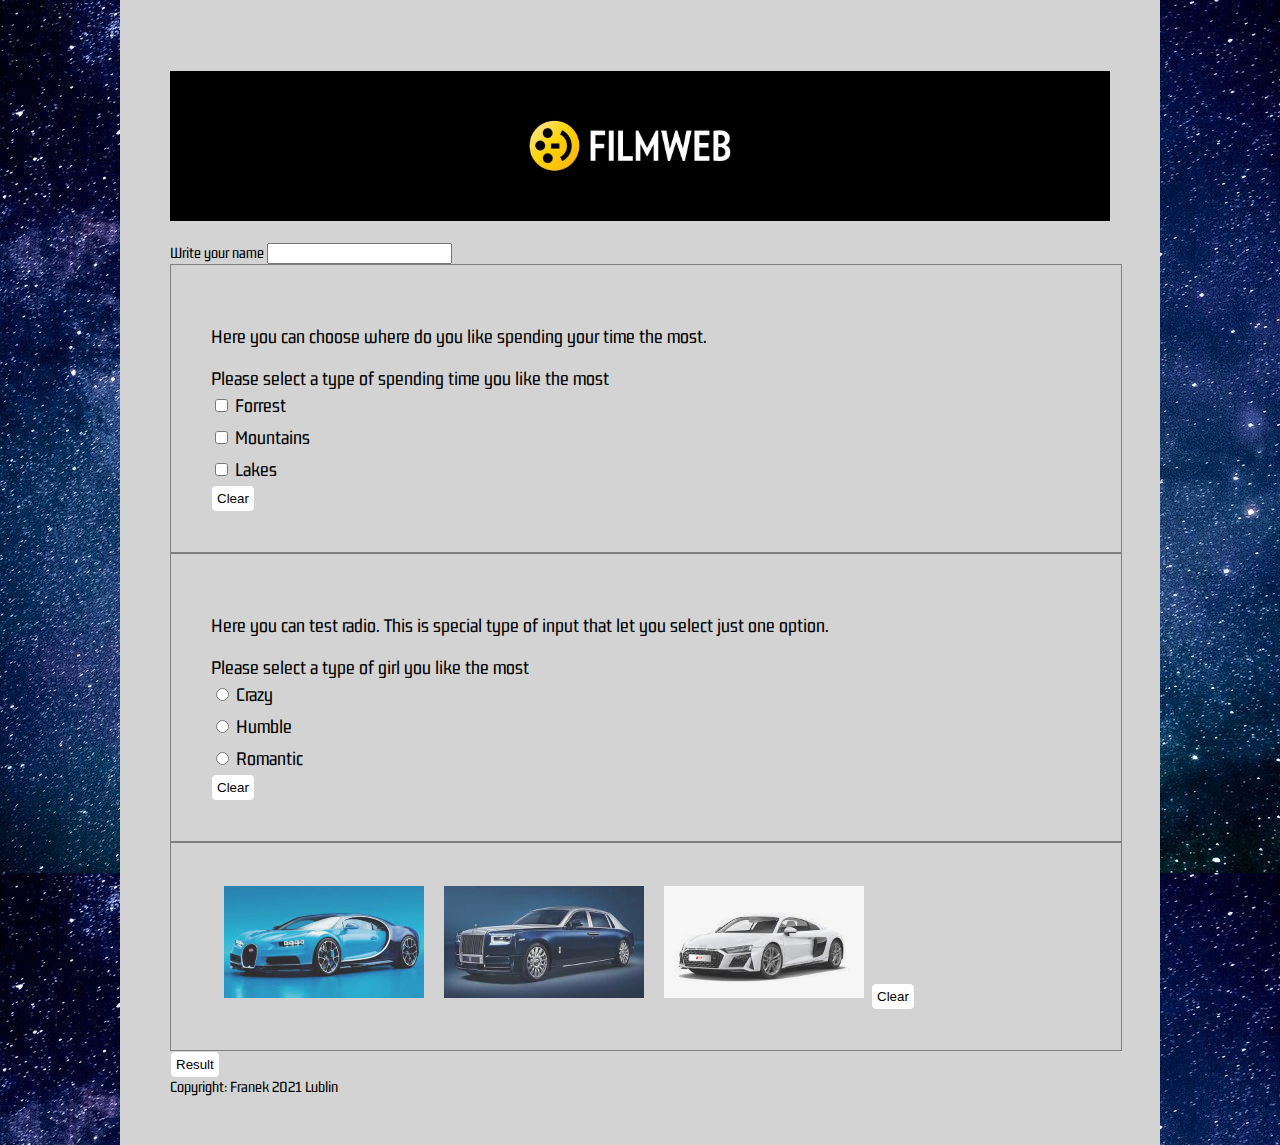
==== index.html @ 51994eb2 "minor fixes" ====
<!doctype html>

<head>
    <title>Project 1</title>
    <meta charset="UTF-8" />
    <link rel="preconnect" href="https://fonts.googleapis.com">
    <link rel="preconnect" href="https://fonts.gstatic.com" crossorigin>
    <link href="https://fonts.googleapis.com/css2?family=Gemunu+Libre:wght@200&display=swap" rel="stylesheet">
    <link rel="stylesheet" href="assets/style.css" />
</head>

<body>
    <div id="main">

        <h1 class="header1"> <a href="https://www.filmweb.pl/"> <img class="logo" src="assets/filmweb.jpg"> </a></h1>
        <!-- <nav>
            Menu główne (in progress)
        </nav> -->
        <div>

        </div>
        <div class="container">
            <span>Write your name</span>
            <input type="text" class="name">
        </div>

        <div class="checkbox">
            <p class="comment">Here you can choose where do you like spending your time the most.</p>
            <span class="desription">Please select a type of spending time you like the most</span>
            <div class="option">
                <input type="checkbox" id="forest" name="forest" value="forest">
                <label for="forest">Forrest</label>
            </div>

            <div class="option">
                <input type="checkbox" id="mountains" name="mountains" value="mountains">
                <label for="mountains">Mountains</label>
            </div>

            <div class="option">
                <input type="checkbox" id="lakes" name="lakes" value="lakes">
                <label for="lakes">Lakes</label>
            </div>
            <button class="button clear1">Clear</button>
        </div>

        <div class="radio-box">
            <p class="comment">Here you can test radio. This is special type of input that let you select just one
                option.</p>
            <span class="desription">Please select a type of girl you like the most</span>
            <div class="option">
                <input type="radio" id="crazy" name="girl" value="crazy">
                <label for="crazy">Crazy</label>
            </div>

            <div class="option">
                <input type="radio" id="humble" name="girl" value="humble">
                <label for="humble">Humble</label>
            </div>

            <div class="option">
                <input type="radio" id="romantic" name="girl" value="romantic">
                <label for="romantic">Romantic</label>
            </div>
            <button class="button clear">Clear</button>
            <div id="girl-answer"></div>
        </div>

        <div class="carsbox">
            <img class="car" id="car1" src="assets/car1.jpg" name="bugatti">
            <img class="car" id="car2" src="assets/car2.jpg" name="rollsroyce">
            <img class="car" id="car3" src="assets/car3.jpg" name="audir8">
            <button class="button clear2">Clear</button>
        </div>

        <table class="hidden">
            <tr>
                <th>Number</th>
                <th>Item</th>
                <th>Answer</th>
            </tr>
            <tr id="row1">
                <td></td>
                <td></td>
                <td></td>
            </tr>
            <tr id="row2">
                <td></td>
                <td></td>
                <td></td>
            </tr>
            <tr id="row3">
                <td></td>
                <td></td>
                <td></td>
            </tr>
            <tr id="row4">
                <td></td>
                <td></td>
                <td></td>
            </tr>
        </table>

        <div>
            <button class="button result">Result</button>
        </div>
        <footer>
            Copyright: Franek 2021 Lublin
        </footer>
    </div>


    <script src="js/script.js"></script>
</body>

</html>
---- assets/style.css ----
html,
body {
    padding: 0;
    margin: 0;
    font-family: 'Gemunu Libre', sans-serif;
    background-image: url('back.jpg');
}

.header1 {
    height: 150px;
    background-color: black;
}

.logo {
    margin-left: 33%;
    width: 300px;
    position: relative;
}

#main {
    margin-left: 120px;
    margin-right: 120px;
    padding: 50px;
    background: lightgray;
    position: relative;
}

.button {
    padding: 5px;
    background-color: white;
    border-radius: 5px;
    border: 0.5px solid lightgray;
}

.carsbox,
.radio-box,
.checkbox {
    border: 1px solid gray;
    width: 68vw;
    padding: 40px;
    font-size: 20px;
}

.option {
    padding-top: 5px;
    padding-bottom: 5px;
}

#girl-answer {
    font-size: 33px;
    color: red;
}

.car {
    width: 200px;
    margin-left: 10px;
    display: inline-block;
    transition: transform 0.5s;
    opacity: 0.8;
    overflow: hidden;
    border: 3px solid transparent; /* stops jumping imgs */
}

.car:hover {
    transform: scale(1.5); /* (150% zoom) */
    opacity: 1;
  
    z-index: 9999;
}

.highlitedcar {
    border: 3px solid yellow;
}

.chosencar {
    border: 3px solid black;
    opacity: 1;
}

table {
    font-family: arial, sans-serif;
    border-collapse: collapse;
    width: 100%;
    border: 1px solid black;
}

td,
th {
    border: 1px solid black;
    text-align: left;
    padding: 8px;
}

tr:nth-child(even) {
    background-color: #dddddd;
    border: 1px solid black;
}

.hidden {
    display: none;
}
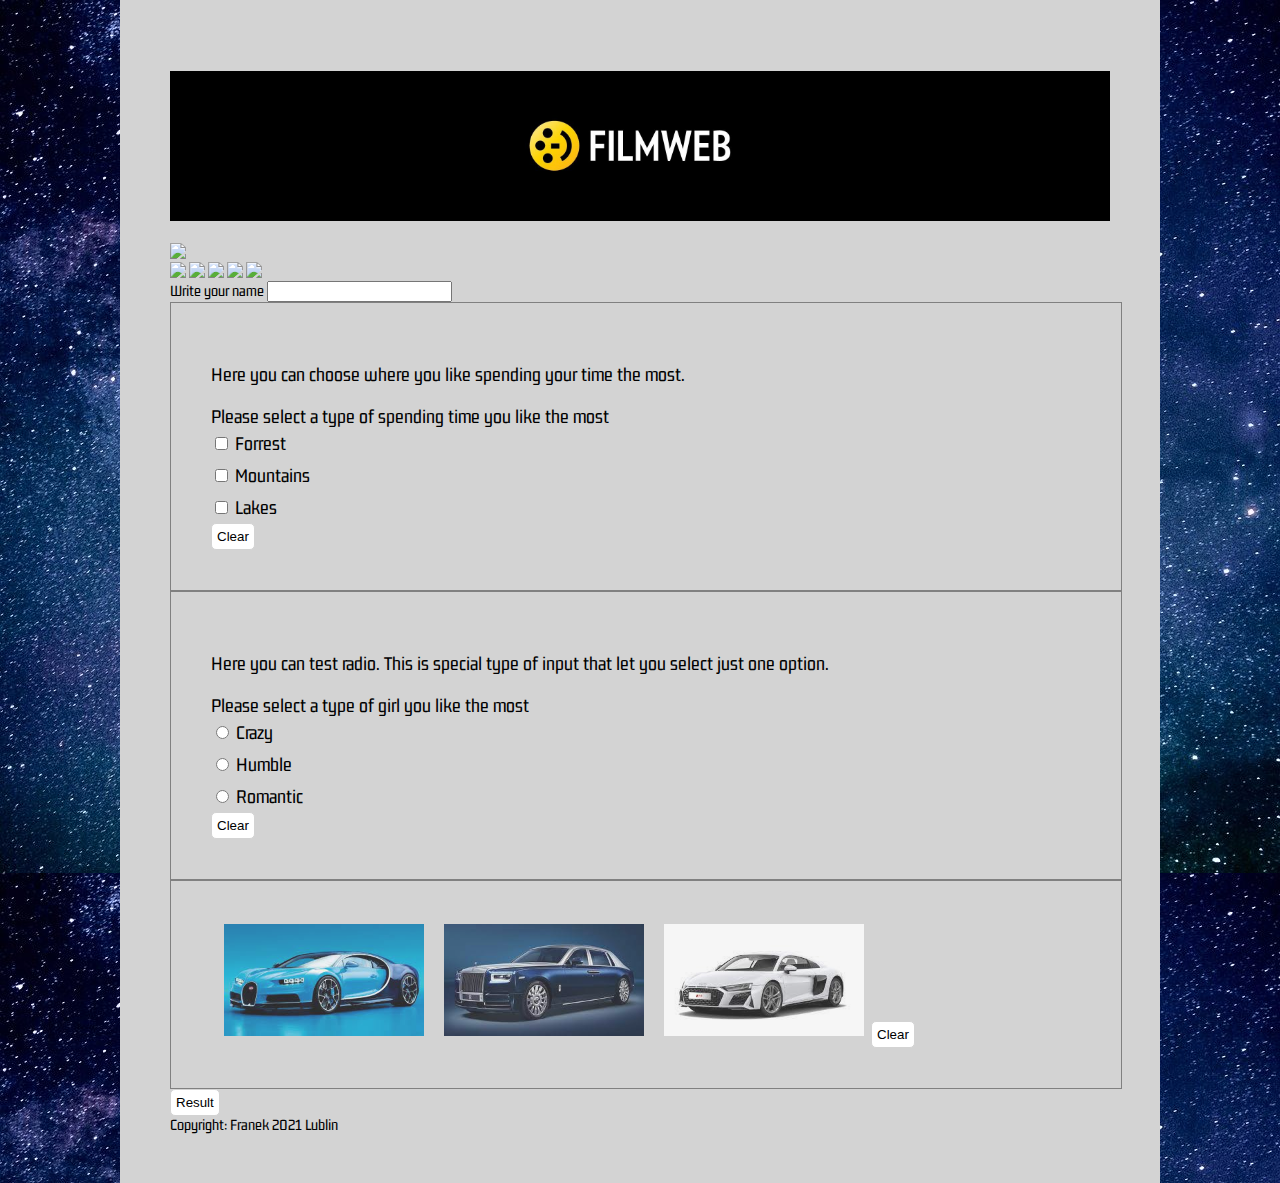
==== commit f9b04031: "thank you css" ====
--- a/index.html
+++ b/index.html
@@ -17,7 +17,16 @@
             Menu główne (in progress)
         </nav> -->
         <div>
-
+            <div draggable="true" class="gamebox"> 
+                <img id="goal" src="assets/goal.png" draggable="true">
+                <div class="balls" draggable="true" >
+                    <img class="ball" draggable="true" ondragstart="drag(event)" src="assets/ball.png">
+                    <img class="ball" draggable="true" src="assets/ball.png">
+                    <img class="ball" draggable="true" src="assets/ball.png">
+                    <img class="ball" draggable="true" src="assets/ball.png">
+                    <img class="ball" draggable="true" src="assets/ball.png">
+                </div>
+            </div>
         </div>
         <div class="container">
             <span>Write your name</span>
@@ -25,7 +34,7 @@
         </div>
 
         <div class="checkbox">
-            <p class="comment">Here you can choose where do you like spending your time the most.</p>
+            <p class="comment">Here you can choose where you like spending your time the most.</p>
             <span class="desription">Please select a type of spending time you like the most</span>
             <div class="option">
                 <input type="checkbox" id="forest" name="forest" value="forest">
@@ -67,13 +76,13 @@
         </div>
 
         <div class="carsbox">
-            <img class="car" id="car1" src="assets/car1.jpg" name="bugatti">
-            <img class="car" id="car2" src="assets/car2.jpg" name="rollsroyce">
-            <img class="car" id="car3" src="assets/car3.jpg" name="audir8">
+            <img class="car" src="assets/car1.jpg" name="bugatti">
+            <img class="car" src="assets/car2.jpg" name="rollsroyce">
+            <img class="car" src="assets/car3.jpg" name="audir8">
             <button class="button clear2">Clear</button>
         </div>
 
-        <table class="hidden">
+        <table class="hidden table">
             <tr>
                 <th>Number</th>
                 <th>Item</th>
@@ -101,6 +110,10 @@
             </tr>
         </table>
 
+        <div class="errormodal hidden">
+            <p id="error-message"></p>
+            <button class="buttonerror button">Ok</button>
+        </div>
         <div>
             <button class="button result">Result</button>
         </div>
--- a/assets/style.css
+++ b/assets/style.css
@@ -32,6 +32,7 @@
     border: 0.5px solid lightgray;
 }
 
+
 .carsbox,
 .radio-box,
 .checkbox {
@@ -58,13 +59,15 @@
     transition: transform 0.5s;
     opacity: 0.8;
     overflow: hidden;
-    border: 3px solid transparent; /* stops jumping imgs */
+
+    border: 3px solid transparent;
+    /* stops jumping imgs */
 }
 
 .car:hover {
-    transform: scale(1.5); /* (150% zoom) */
+    transform: scale(1.5);
+    /* (150% zoom) */
     opacity: 1;
-  
     z-index: 9999;
 }
 
@@ -82,6 +85,7 @@
     border-collapse: collapse;
     width: 100%;
     border: 1px solid black;
+
 }
 
 td,
@@ -96,6 +100,44 @@
     border: 1px solid black;
 }
 
+
 .hidden {
     display: none;
+}
+
+.errormodal {
+    font-family: arial, sans-serif;
+    text-align: center;
+    line-height: 100px;
+    position: absolute;
+    width: 500px;
+    background: rgb(255, 253, 253);
+    opacity: 0.9;
+    z-index: 1000;
+    top: 30vh;
+    left: 50vh;
+}
+
+.error p {
+    display: inline-block;
+    vertical-align: middle;
+    line-height: 1.5;
+}
+
+.error-frame {
+    border: 1px solid red;
+}
+
+.buttonerror {
+    text-align: center;
+    /* line-height: 270px; */
+    top: 38vh;
+    /* left: 65vh; */
+    padding-top: 5px;
+    padding-bottom: 5px;
+    padding-left: 10px;
+    padding-right: 10px;
+    background-color: rgb(35, 206, 26);
+    border-radius: 5px;
+    
 }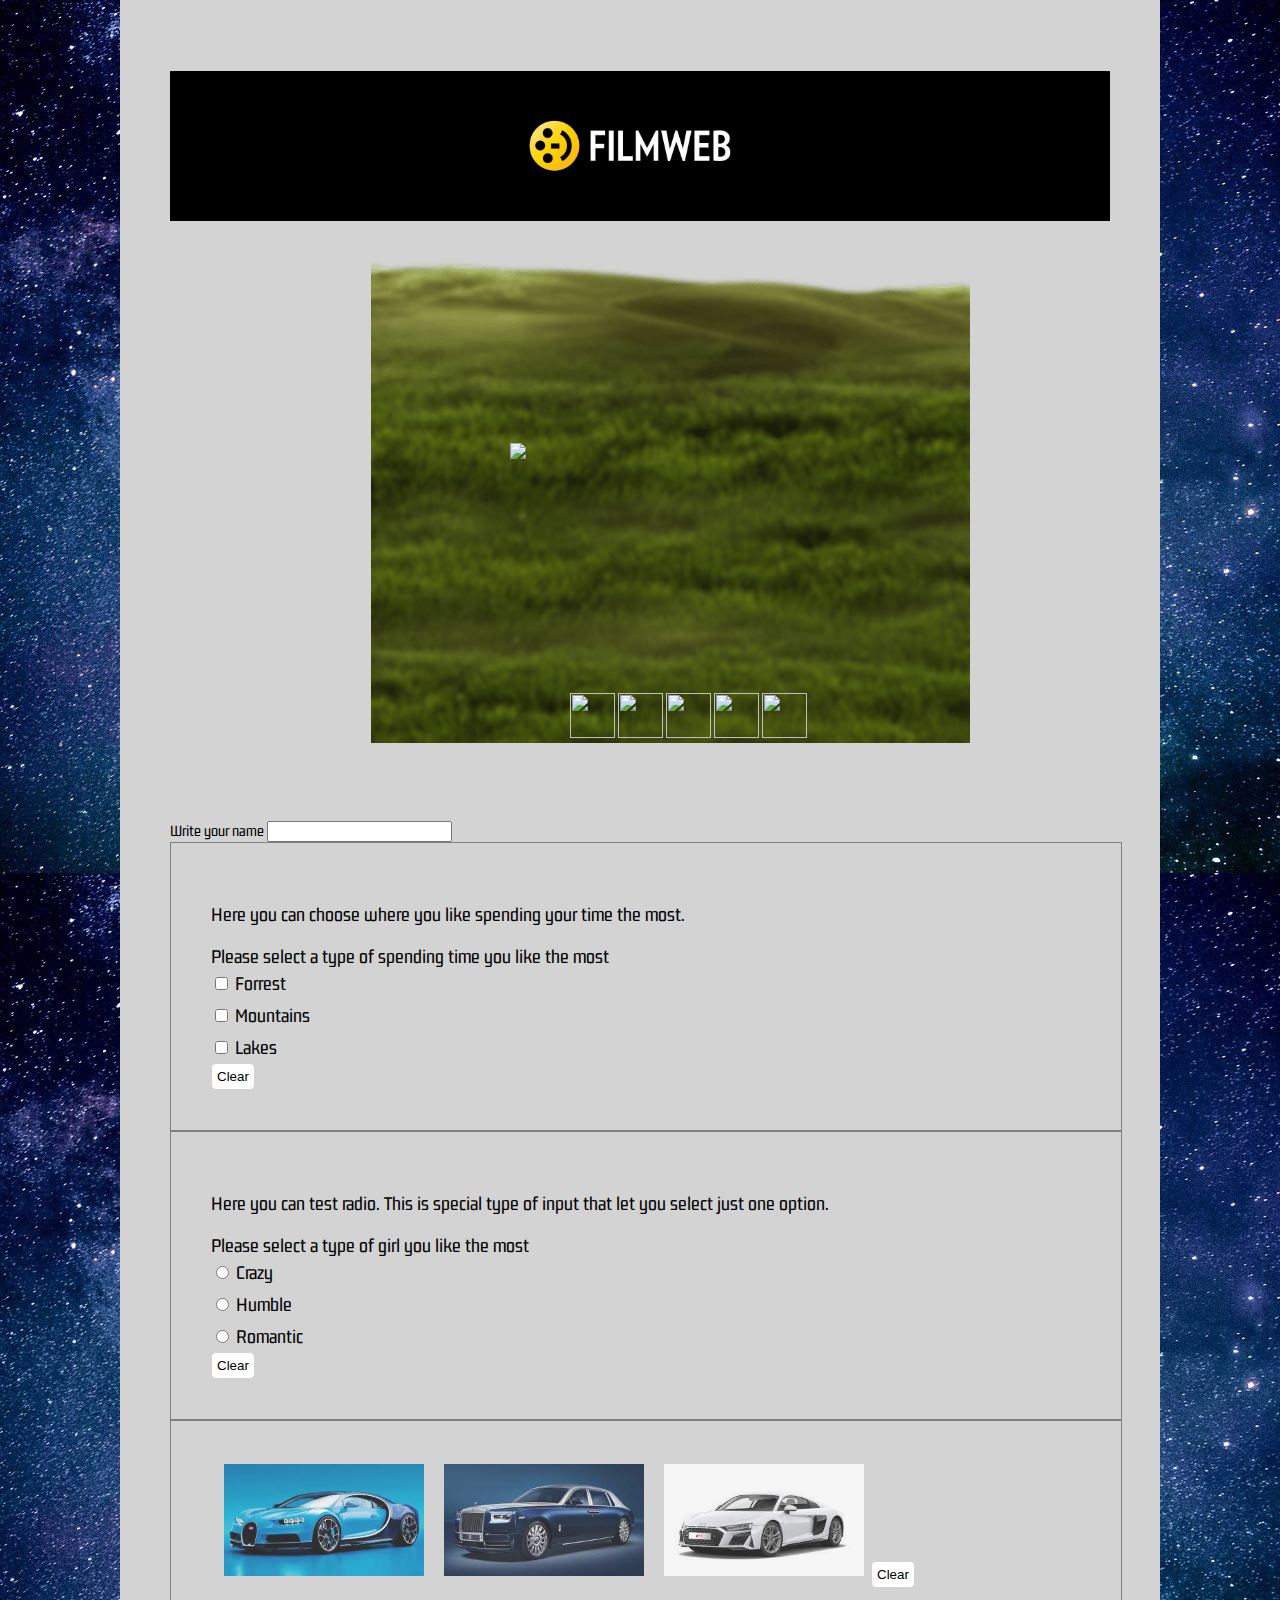
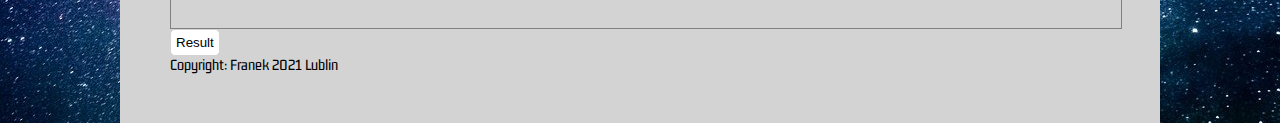
==== commit f0726562: "draganddrop fail" ====
--- a/index.html
+++ b/index.html
@@ -18,9 +18,9 @@
         </nav> -->
         <div>
             <div draggable="true" class="gamebox"> 
-                <img id="goal" src="assets/goal.png" draggable="true">
-                <div class="balls" draggable="true" >
-                    <img class="ball" draggable="true" ondragstart="drag(event)" src="assets/ball.png">
+                <div class="goal" id="goal"></div>
+                <div class="balls">
+                    <img class="ball" id="ballone" draggable="true" src="assets/ball.png">
                     <img class="ball" draggable="true" src="assets/ball.png">
                     <img class="ball" draggable="true" src="assets/ball.png">
                     <img class="ball" draggable="true" src="assets/ball.png">
--- a/assets/style.css
+++ b/assets/style.css
@@ -6,6 +6,9 @@
     background-image: url('back.jpg');
 }
 
+.container {
+    margin-top: 600px;
+}
 .header1 {
     height: 150px;
     background-color: black;
@@ -140,4 +143,41 @@
     background-color: rgb(35, 206, 26);
     border-radius: 5px;
     
-}+}
+
+.gamebox {
+    position: absolute;
+    height: 500px;
+    width: 600px;
+    margin-left: 200px;
+    background-image: url('grass.png');
+    cursor: move;
+    cursor: grab;
+}
+
+.field {
+    height: 33vh;
+    width: 80vh;
+}
+
+.ball {
+    height: 45px;
+    width: 45px;
+    cursor: move;
+    cursor: grab;
+}
+
+.balls {
+    position: relative;
+    margin-top: 450px;
+    margin-left: 200px;
+    z-index: 99;
+}
+
+.goal {
+    width: 300px;
+    position: absolute;
+    margin-top: 100px;
+    margin-left: 70px;
+    /* background-image: url('ball.png') !important; */
+}
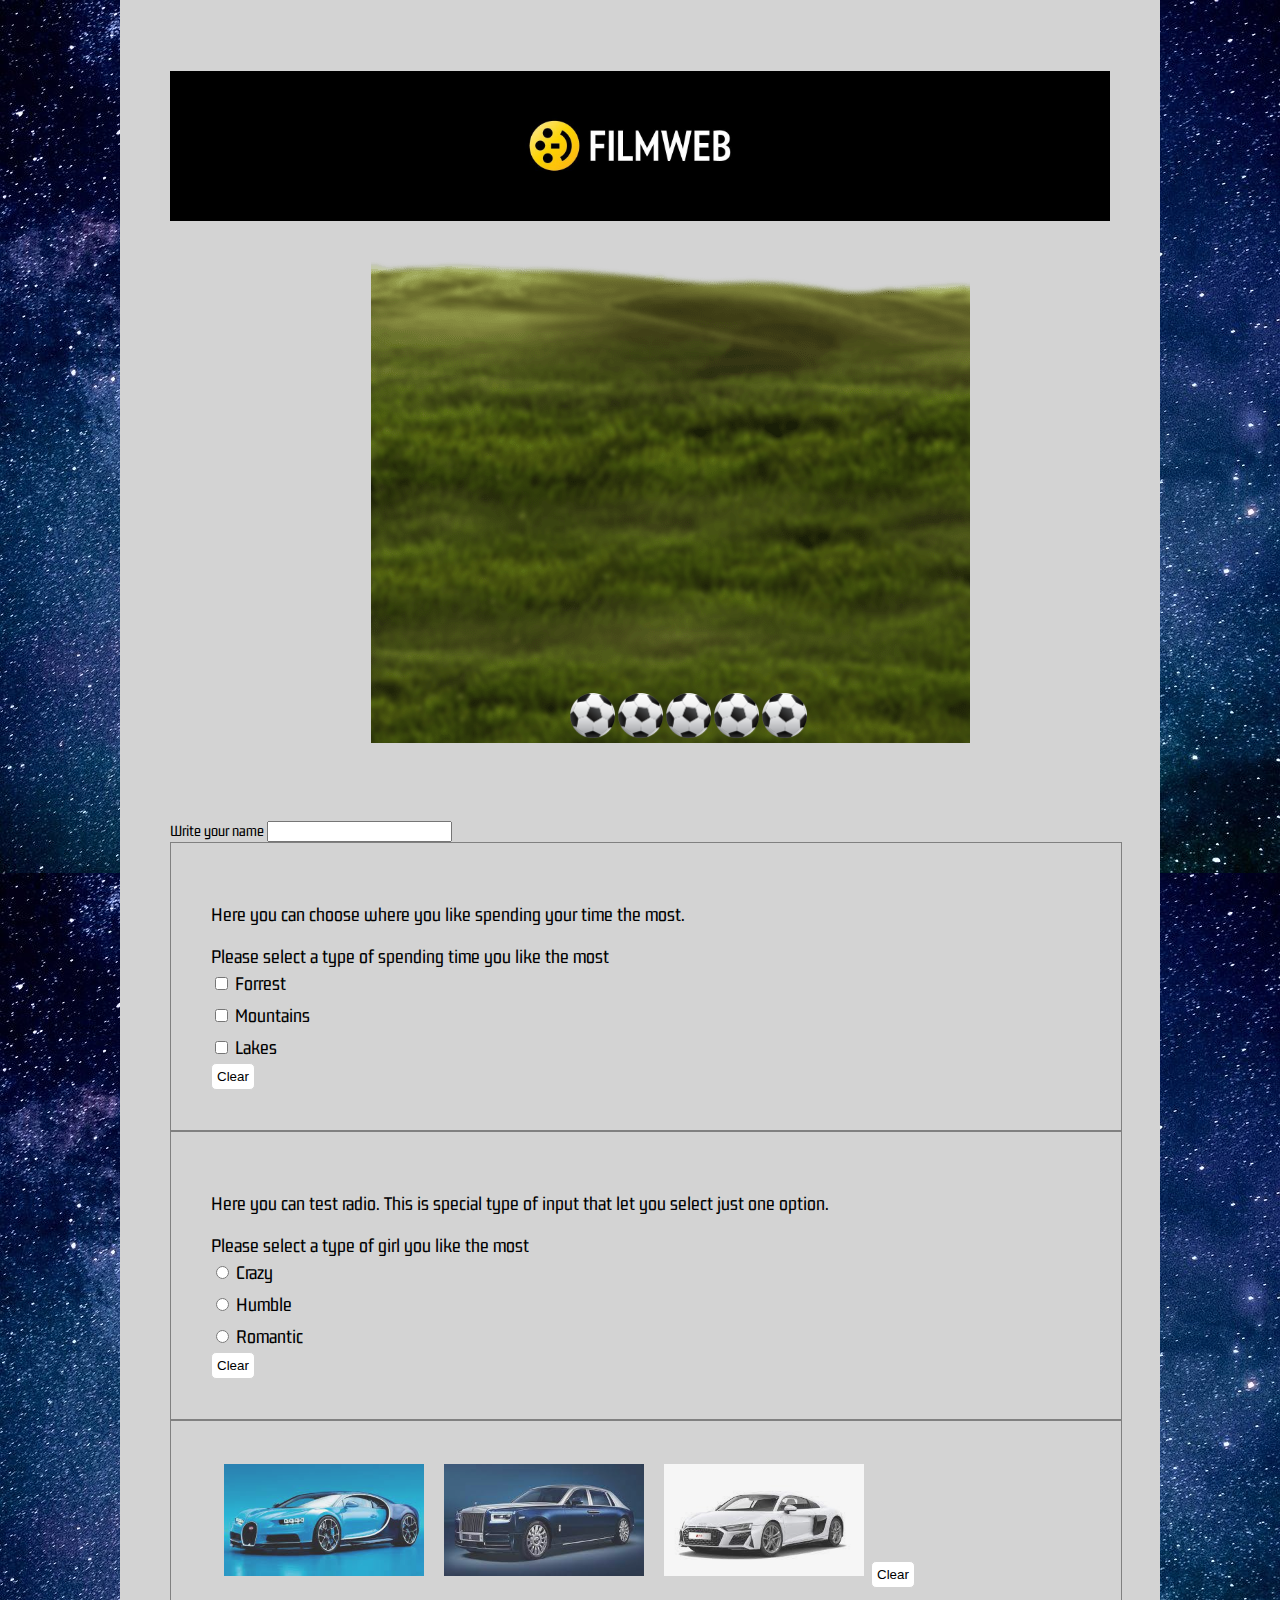
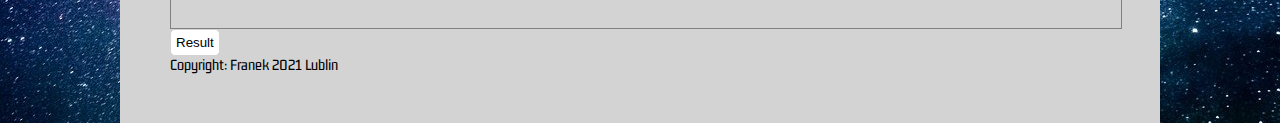
==== commit 60a67058: "code refactored" ====
--- a/index.html
+++ b/index.html
@@ -123,7 +123,8 @@
     </div>
 
 
-    <script src="js/script.js"></script>
+    <script type="module" src="js/main.js"></script> 
+    <!-- it's not exactly module but for practice purpouse -->
 </body>
 
 </html>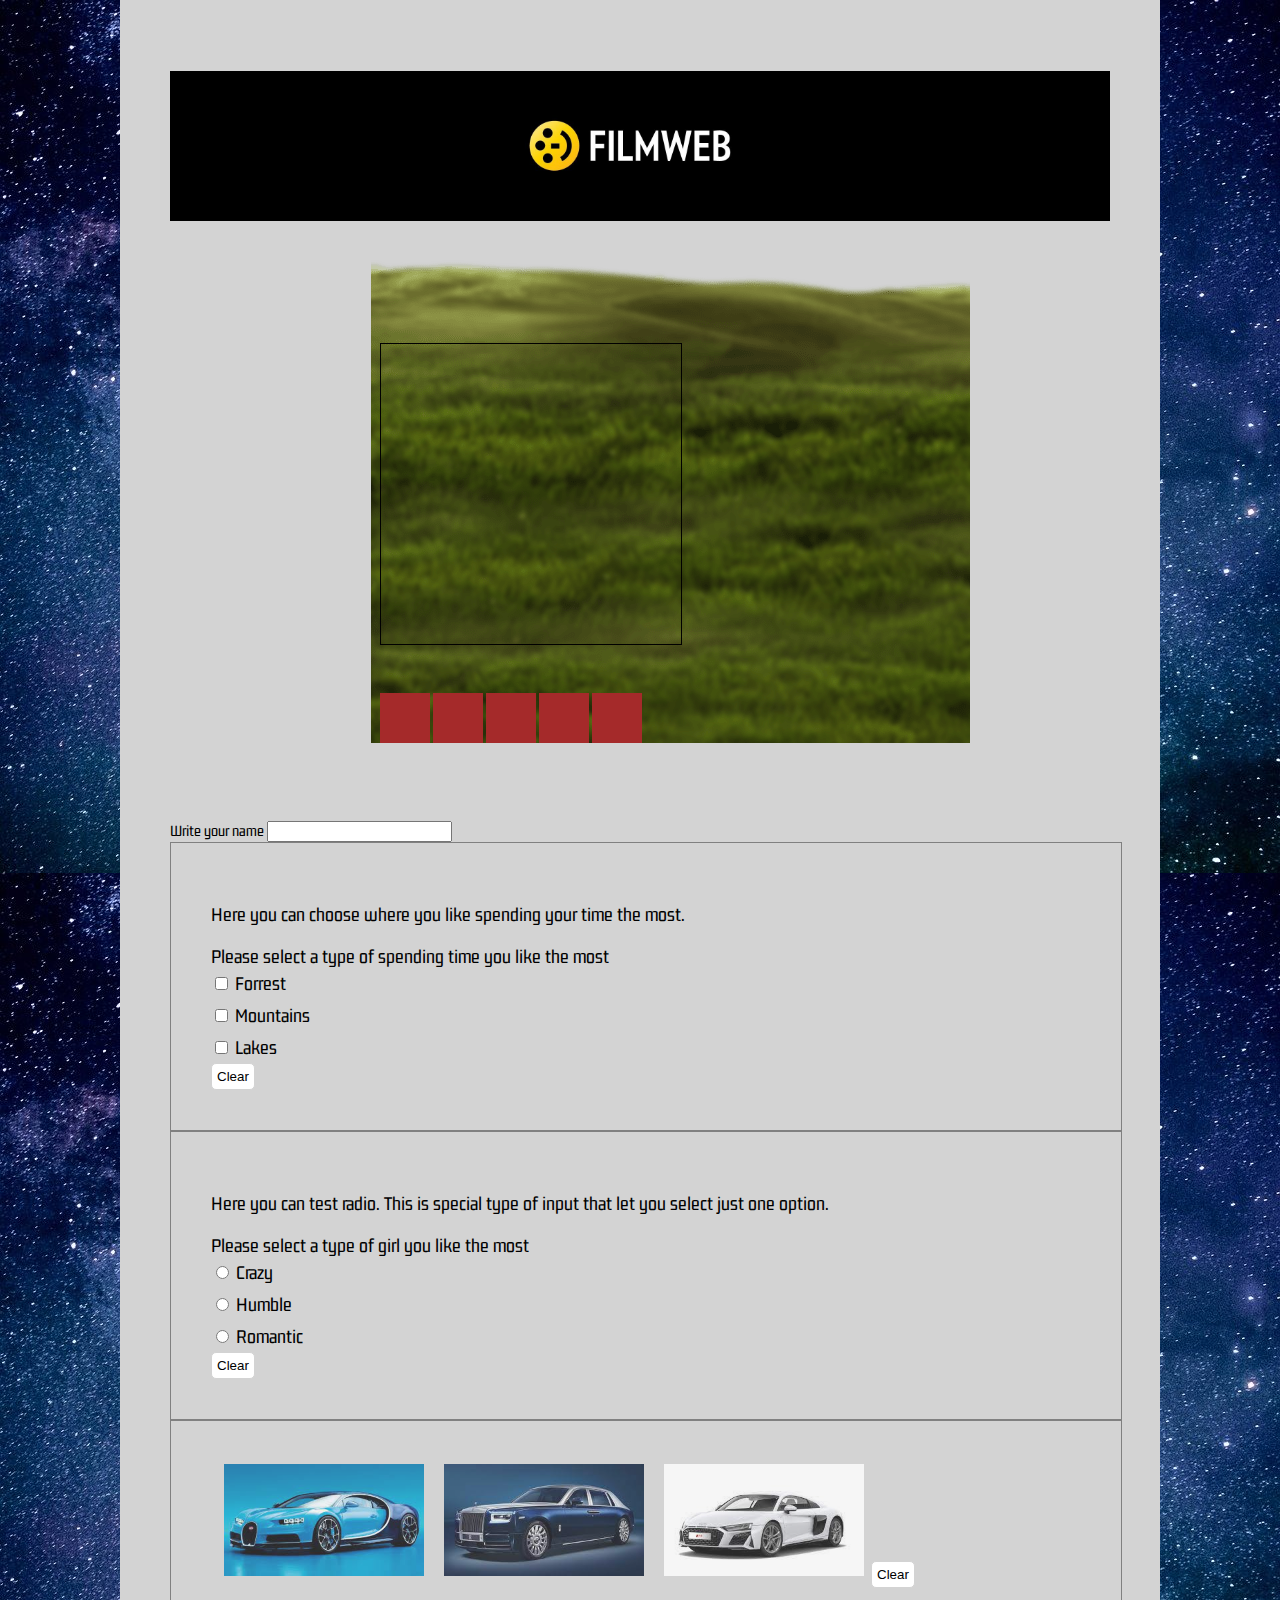
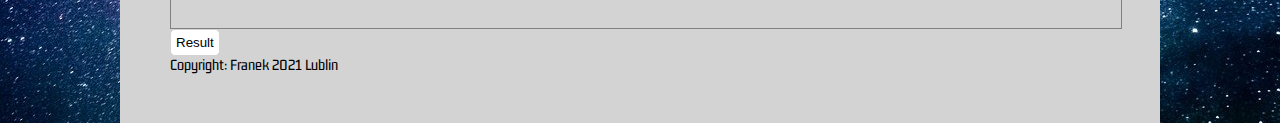
==== commit 9f6de997: "dragandrop" ====
--- a/index.html
+++ b/index.html
@@ -17,14 +17,14 @@
             Menu główne (in progress)
         </nav> -->
         <div>
-            <div draggable="true" class="gamebox"> 
+            <div class="gamebox"> 
                 <div class="goal" id="goal"></div>
                 <div class="balls">
-                    <img class="ball" id="ballone" draggable="true" src="assets/ball.png">
-                    <img class="ball" draggable="true" src="assets/ball.png">
-                    <img class="ball" draggable="true" src="assets/ball.png">
-                    <img class="ball" draggable="true" src="assets/ball.png">
-                    <img class="ball" draggable="true" src="assets/ball.png">
+                    <div class="ball" id="ballone" draggable="true" src="assets/ball.png"></div>
+                    <div class="ball" id="balltwo" draggable="true" src="assets/ball.png"></div>
+                    <div class="ball" id="ballthree" draggable="true" src="assets/ball.png"></div>
+                    <div class="ball" id="ballfour" draggable="true" src="assets/ball.png"></div>
+                    <div class="ball" id="ballfive" draggable="true" src="assets/ball.png"></div>
                 </div>
             </div>
         </div>
@@ -124,6 +124,7 @@
 
 
     <script type="module" src="js/main.js"></script> 
+    <script type="module" src="js/dragDrop.js"></script> 
     <!-- it's not exactly module but for practice purpouse -->
 </body>
 
--- a/assets/style.css
+++ b/assets/style.css
@@ -151,7 +151,6 @@
     width: 600px;
     margin-left: 200px;
     background-image: url('grass.png');
-    cursor: move;
     cursor: grab;
 }
 
@@ -161,23 +160,28 @@
 }
 
 .ball {
-    height: 45px;
-    width: 45px;
+    height: 50px;
+    width: 50px;
+    background-color: brown;
     cursor: move;
     cursor: grab;
+    display: inline-block;
+    /* position: absolute; */
 }
 
 .balls {
     position: relative;
     margin-top: 450px;
-    margin-left: 200px;
+    margin-left: 10px;
     z-index: 99;
 }
 
 .goal {
     width: 300px;
+    height: 300px;
     position: absolute;
     margin-top: 100px;
-    margin-left: 70px;
-    /* background-image: url('ball.png') !important; */
+    margin-left: 10px;
+    border: 1px solid black;
+    /* background-image: url('goal.png') !important; */
 }
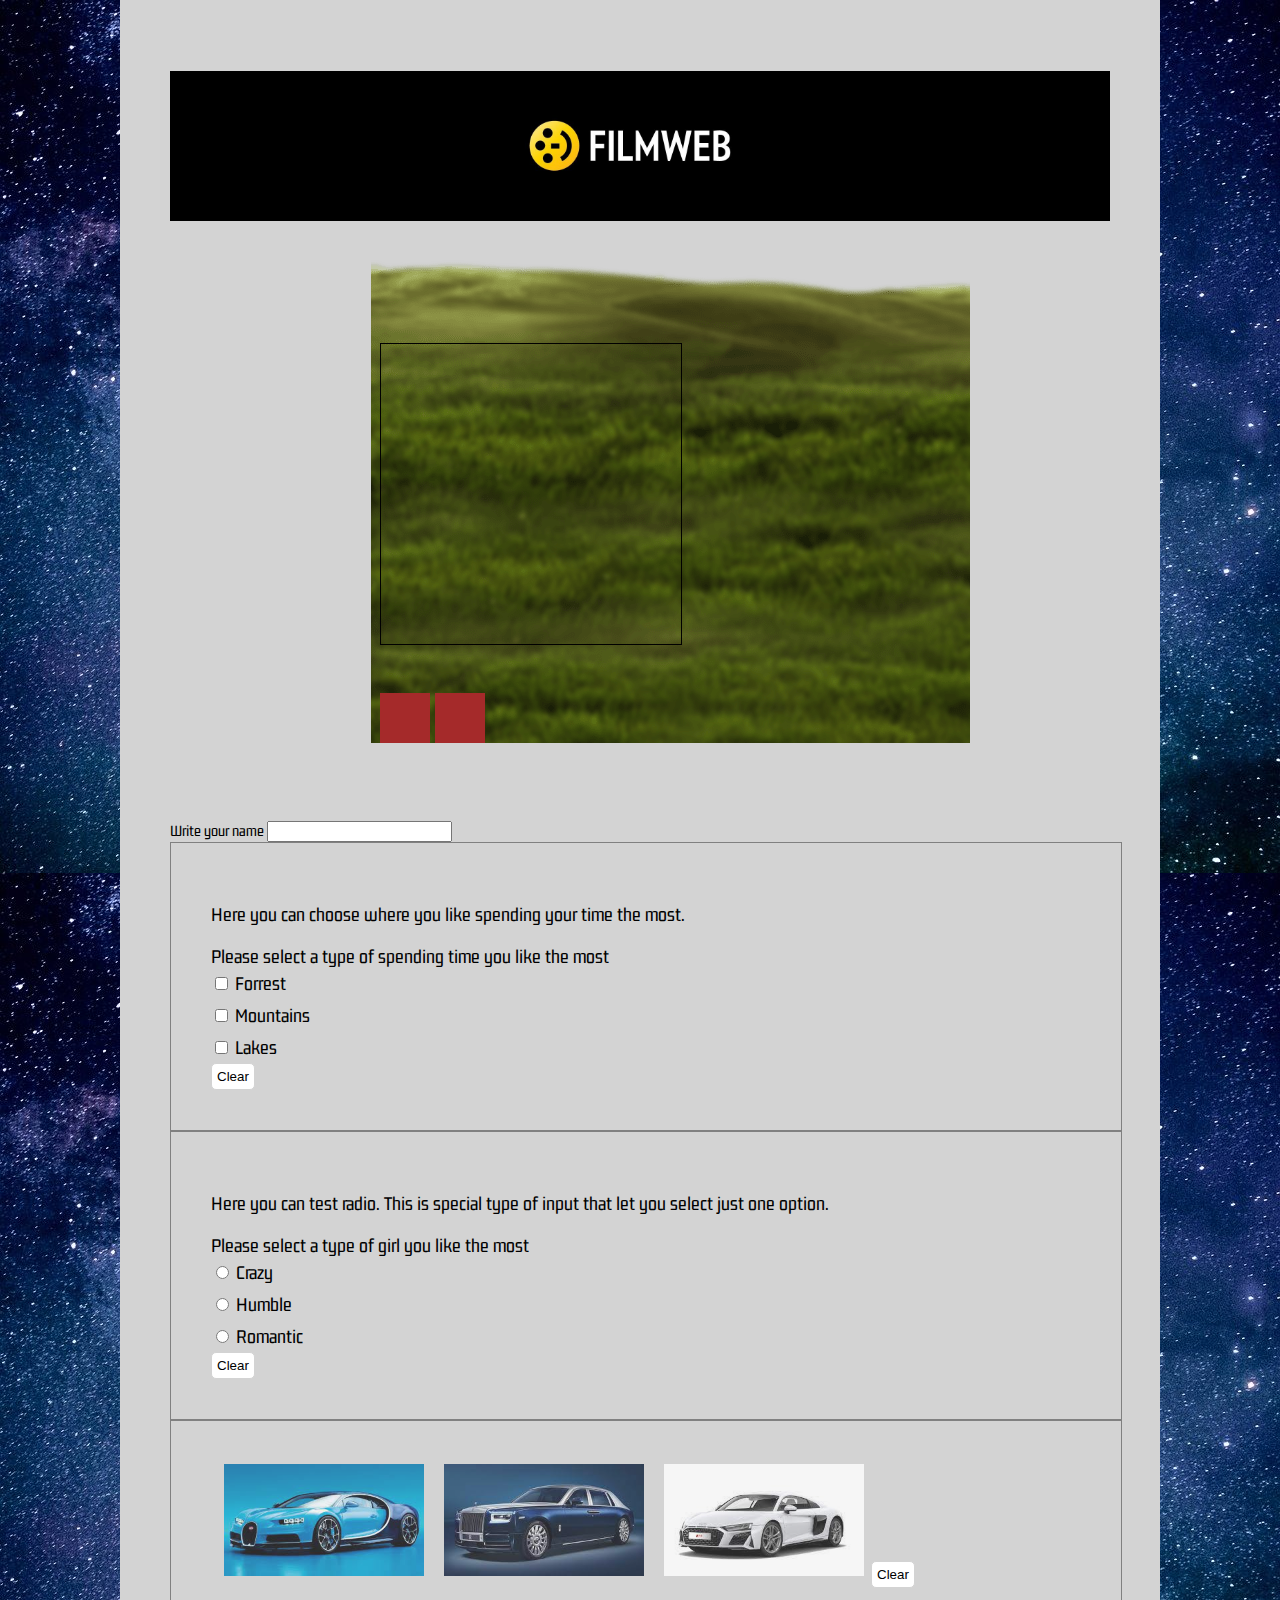
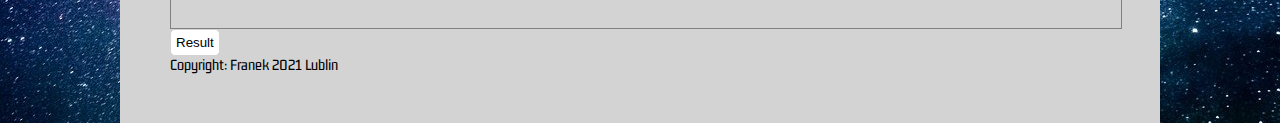
==== commit f8fb86c0: "in progress" ====
--- a/index.html
+++ b/index.html
@@ -22,9 +22,9 @@
                 <div class="balls">
                     <div class="ball" id="ballone" draggable="true" src="assets/ball.png"></div>
                     <div class="ball" id="balltwo" draggable="true" src="assets/ball.png"></div>
-                    <div class="ball" id="ballthree" draggable="true" src="assets/ball.png"></div>
+                    <!-- <div class="ball" id="ballthree" draggable="true" src="assets/ball.png"></div>
                     <div class="ball" id="ballfour" draggable="true" src="assets/ball.png"></div>
-                    <div class="ball" id="ballfive" draggable="true" src="assets/ball.png"></div>
+                    <div class="ball" id="ballfive" draggable="true" src="assets/ball.png"></div> -->
                 </div>
             </div>
         </div>
--- a/assets/style.css
+++ b/assets/style.css
@@ -165,9 +165,19 @@
     background-color: brown;
     cursor: move;
     cursor: grab;
+    /* position: absolute; */
     display: inline-block;
-    /* position: absolute; */
 }
+
+#ballone {
+    position: absolute;
+}
+
+#balltwo {
+    margin-left: 55px;
+    position: absolute;
+}
+
 
 .balls {
     position: relative;
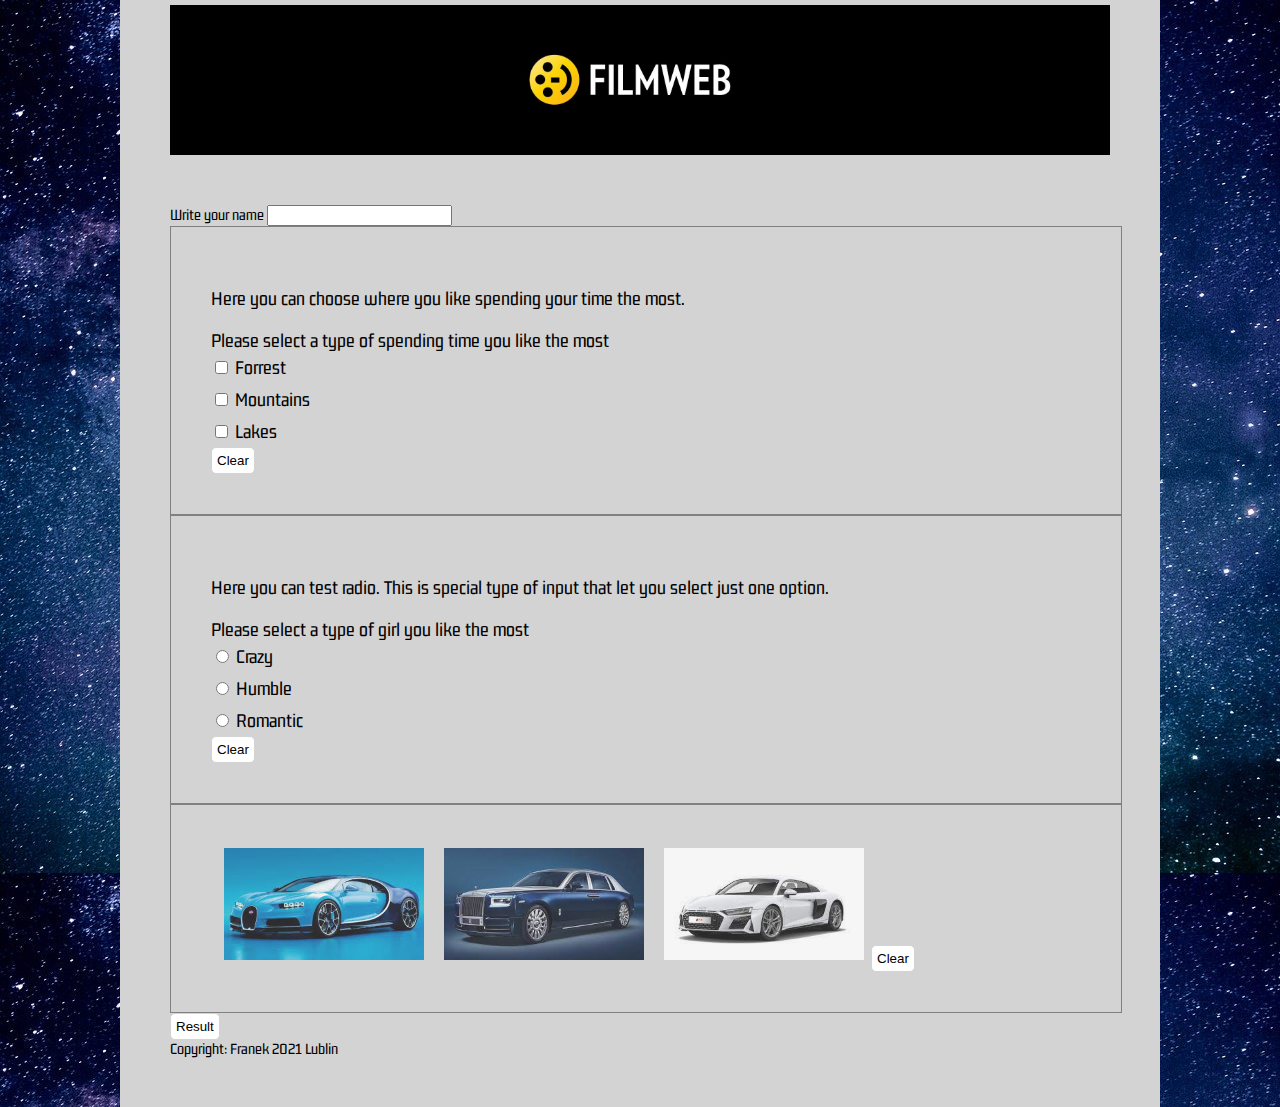
==== commit b94942b1: "remove draganddrop" ====
--- a/index.html
+++ b/index.html
@@ -16,18 +16,6 @@
         <!-- <nav>
             Menu główne (in progress)
         </nav> -->
-        <div>
-            <div class="gamebox"> 
-                <div class="goal" id="goal"></div>
-                <div class="balls">
-                    <div class="ball" id="ballone" draggable="true" src="assets/ball.png"></div>
-                    <div class="ball" id="balltwo" draggable="true" src="assets/ball.png"></div>
-                    <!-- <div class="ball" id="ballthree" draggable="true" src="assets/ball.png"></div>
-                    <div class="ball" id="ballfour" draggable="true" src="assets/ball.png"></div>
-                    <div class="ball" id="ballfive" draggable="true" src="assets/ball.png"></div> -->
-                </div>
-            </div>
-        </div>
         <div class="container">
             <span>Write your name</span>
             <input type="text" class="name">
--- a/assets/style.css
+++ b/assets/style.css
@@ -7,9 +7,10 @@
 }
 
 .container {
-    margin-top: 600px;
+    margin-top: 50px;
 }
 .header1 {
+    margin-top: -45px;
     height: 150px;
     background-color: black;
 }
@@ -133,9 +134,7 @@
 
 .buttonerror {
     text-align: center;
-    /* line-height: 270px; */
     top: 38vh;
-    /* left: 65vh; */
     padding-top: 5px;
     padding-bottom: 5px;
     padding-left: 10px;
@@ -152,46 +151,4 @@
     margin-left: 200px;
     background-image: url('grass.png');
     cursor: grab;
-}
-
-.field {
-    height: 33vh;
-    width: 80vh;
-}
-
-.ball {
-    height: 50px;
-    width: 50px;
-    background-color: brown;
-    cursor: move;
-    cursor: grab;
-    /* position: absolute; */
-    display: inline-block;
-}
-
-#ballone {
-    position: absolute;
-}
-
-#balltwo {
-    margin-left: 55px;
-    position: absolute;
-}
-
-
-.balls {
-    position: relative;
-    margin-top: 450px;
-    margin-left: 10px;
-    z-index: 99;
-}
-
-.goal {
-    width: 300px;
-    height: 300px;
-    position: absolute;
-    margin-top: 100px;
-    margin-left: 10px;
-    border: 1px solid black;
-    /* background-image: url('goal.png') !important; */
-}
+}